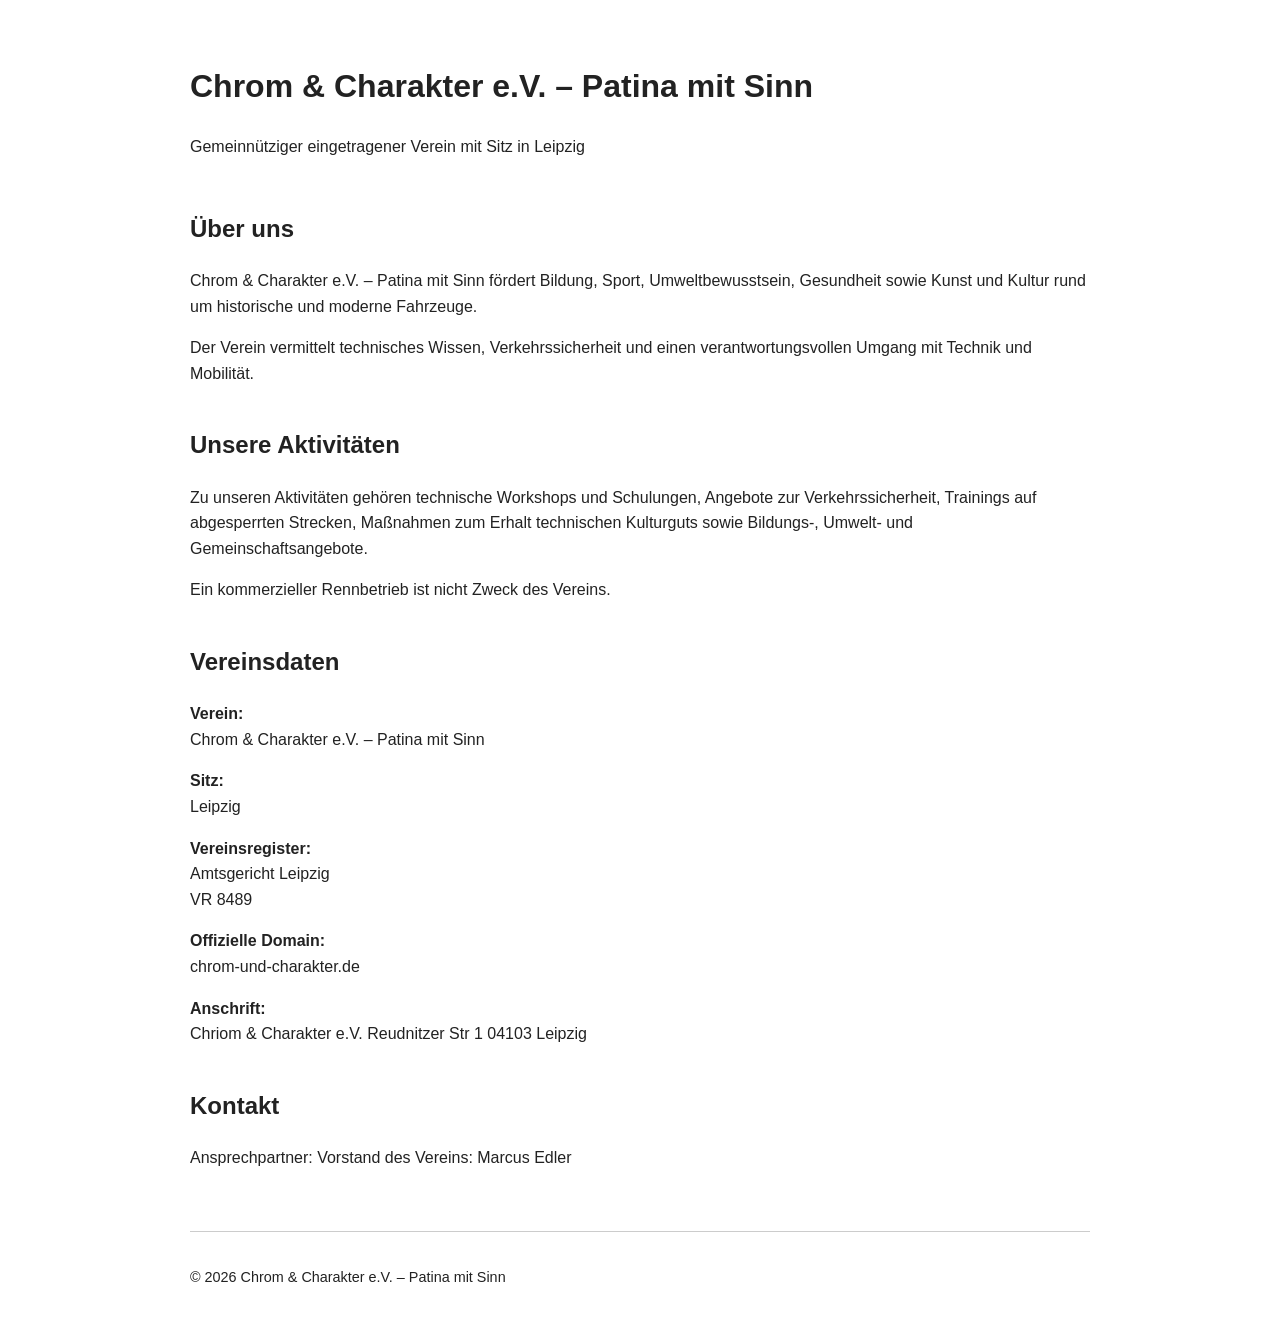
==== index.html @ ade67f9c "Add initial HTML structure for the website" ====
<!DOCTYPE html>
<html lang="de">
<head>
  <meta charset="UTF-8">
  <meta name="viewport" content="width=device-width, initial-scale=1.0">
  <title>Chrom & Charakter e.V. – Patina mit Sinn</title>
  <meta name="description" content="Offizielle Website des Chrom & Charakter e.V. – Patina mit Sinn">
  <style>
    body {
      font-family: Arial, sans-serif;
      max-width: 900px;
      margin: 0 auto;
      padding: 40px 20px;
      line-height: 1.6;
      color: #222;
    }
    h1, h2 { color: #222; }
    header { margin-bottom: 50px; }
    section { margin-bottom: 40px; }
    footer {
      margin-top: 60px;
      padding-top: 20px;
      border-top: 1px solid #ccc;
      font-size: 0.9em;
    }
  </style>
</head>

<body>

<header>
  <h1>Chrom & Charakter e.V. – Patina mit Sinn</h1>
  <p>Gemeinnütziger eingetragener Verein mit Sitz in Leipzig</p>
</header>

<section>
  <h2>Über uns</h2>
  <p>
    Chrom & Charakter e.V. – Patina mit Sinn fördert Bildung, Sport,
    Umweltbewusstsein, Gesundheit sowie Kunst und Kultur rund um
    historische und moderne Fahrzeuge.
  </p>

  <p>
    Der Verein vermittelt technisches Wissen, Verkehrssicherheit und
    einen verantwortungsvollen Umgang mit Technik und Mobilität.
  </p>
</section>

<section>
  <h2>Unsere Aktivitäten</h2>
  <p>
    Zu unseren Aktivitäten gehören technische Workshops und Schulungen,
    Angebote zur Verkehrssicherheit, Trainings auf abgesperrten Strecken,
    Maßnahmen zum Erhalt technischen Kulturguts sowie Bildungs-,
    Umwelt- und Gemeinschaftsangebote.
  </p>

  <p>
    Ein kommerzieller Rennbetrieb ist nicht Zweck des Vereins.
  </p>
</section>

<section>
  <h2>Vereinsdaten</h2>

  <p>
    <strong>Verein:</strong><br>
    Chrom & Charakter e.V. – Patina mit Sinn
  </p>

  <p>
    <strong>Sitz:</strong><br>
    Leipzig
  </p>

  <p>
    <strong>Vereinsregister:</strong><br>
    Amtsgericht Leipzig<br>
    VR 8489
  </p>

  <p>
    <strong>Offizielle Domain:</strong><br>
    chrom-und-charakter.de
  </p>

  <p>
    <strong>Anschrift:</strong><br>
    Chriom & Charakter e.V. 
    Reudnitzer Str 1
    04103 Leipzig
  </p>
</section>

<section>
  <h2>Kontakt</h2>
  <p>
    Ansprechpartner: Vorstand des Vereins: Marcus Edler
  </p>
</section>

<footer>
  <p>
    © 2026 Chrom & Charakter e.V. – Patina mit Sinn
  </p>
</footer>

</body>
</html>
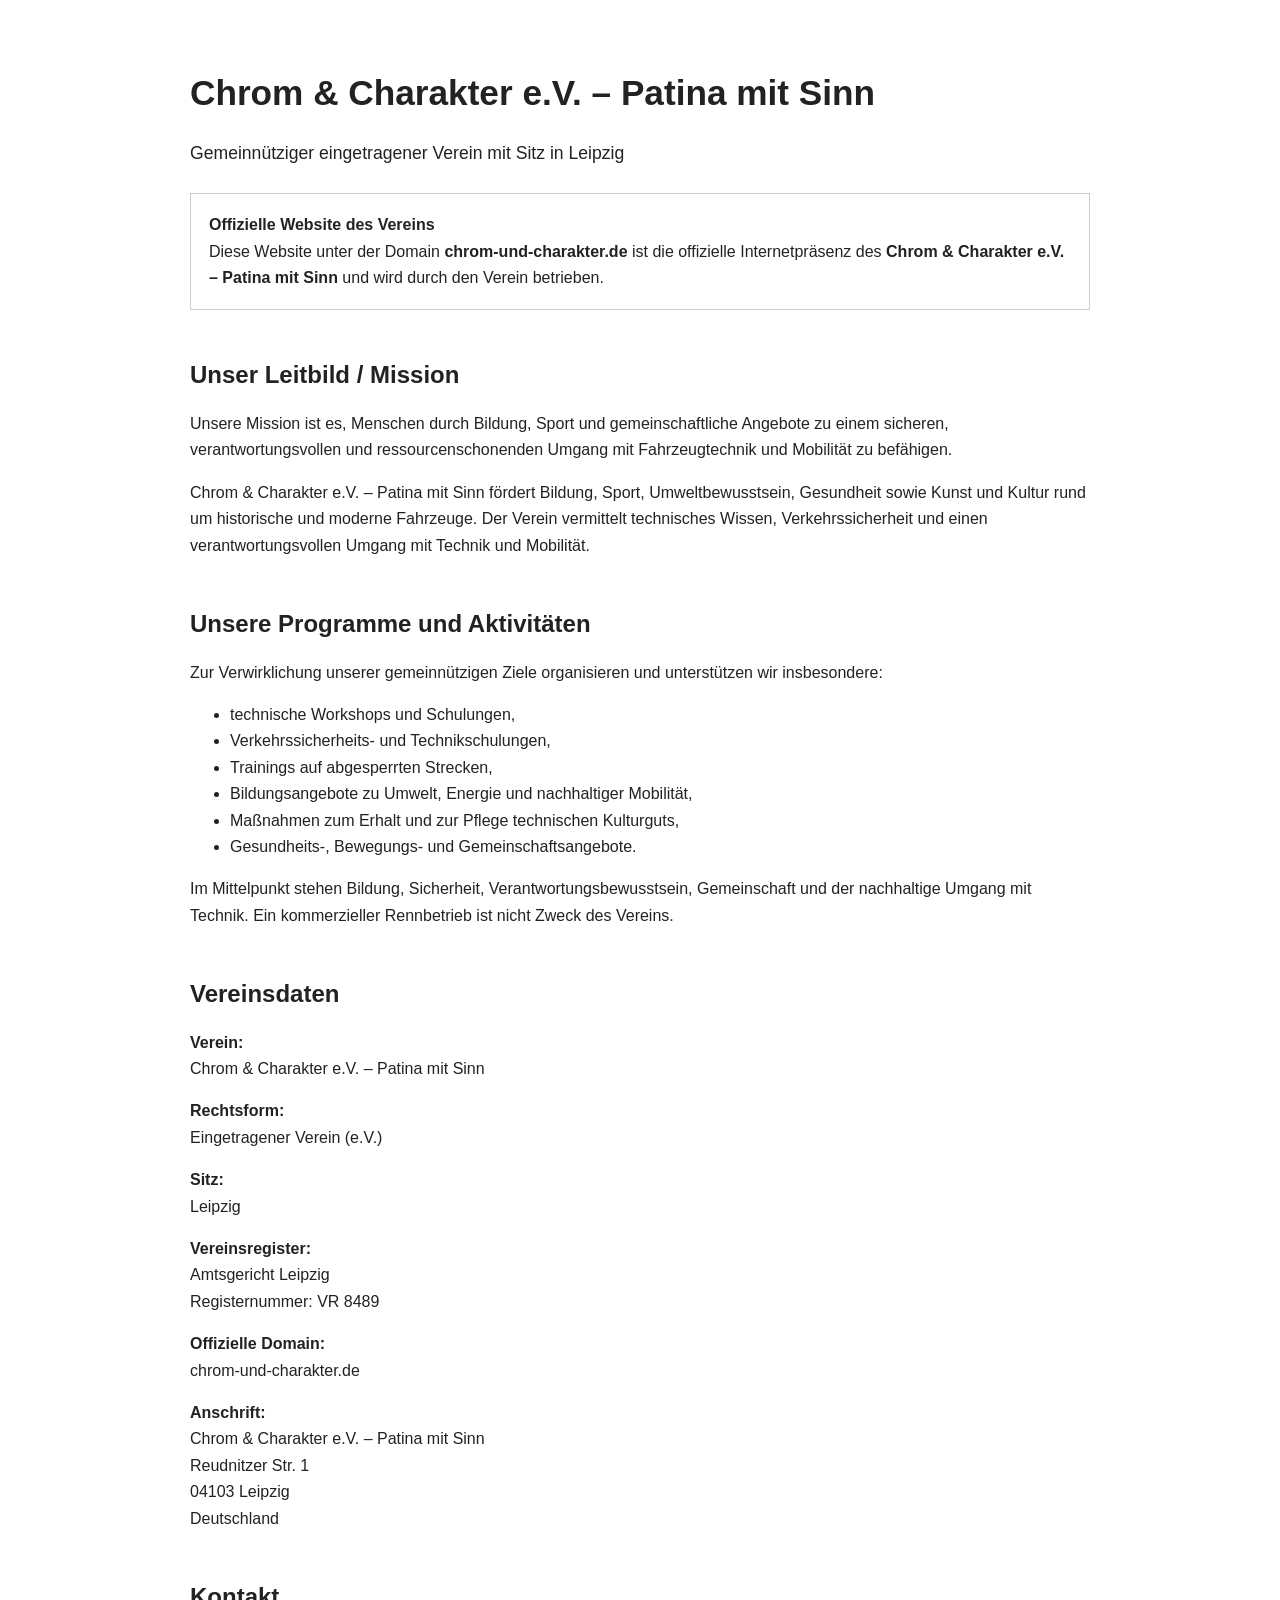
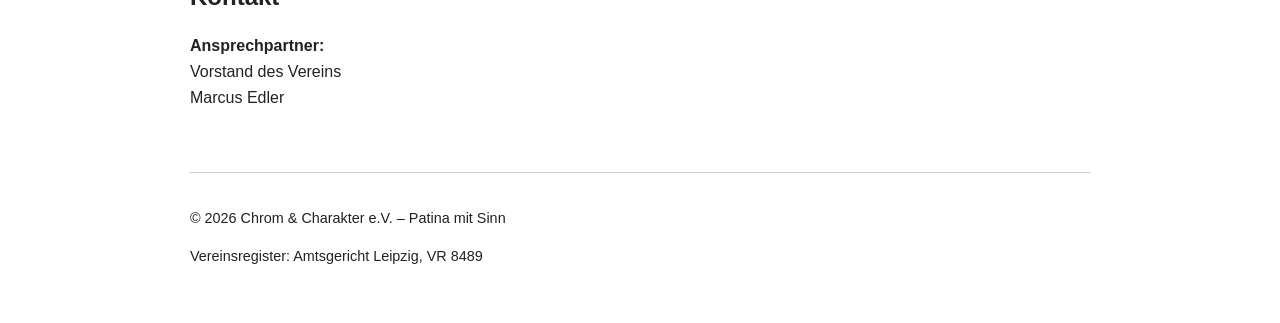
==== commit 8f2be5f6: "Enhance HTML structure and content clarity Updated the description meta tag and improved text clarit" ====
--- a/index.html
+++ b/index.html
@@ -3,25 +3,56 @@
 <head>
   <meta charset="UTF-8">
   <meta name="viewport" content="width=device-width, initial-scale=1.0">
+
   <title>Chrom & Charakter e.V. – Patina mit Sinn</title>
-  <meta name="description" content="Offizielle Website des Chrom & Charakter e.V. – Patina mit Sinn">
+
+  <meta name="description"
+        content="Offizielle Website des Chrom & Charakter e.V. – Patina mit Sinn, gemeinnütziger Verein mit Sitz in Leipzig, Vereinsregister VR 8489.">
+
   <style>
     body {
-      font-family: Arial, sans-serif;
+      font-family: Arial, Helvetica, sans-serif;
       max-width: 900px;
       margin: 0 auto;
       padding: 40px 20px;
-      line-height: 1.6;
+      line-height: 1.65;
       color: #222;
+      background: #fff;
     }
-    h1, h2 { color: #222; }
-    header { margin-bottom: 50px; }
-    section { margin-bottom: 40px; }
+
+    h1 {
+      font-size: 2.2rem;
+      margin-bottom: 10px;
+    }
+
+    h2 {
+      margin-top: 45px;
+      margin-bottom: 15px;
+    }
+
+    header {
+      margin-bottom: 45px;
+    }
+
+    .intro {
+      font-size: 1.1rem;
+    }
+
+    .official {
+      margin-top: 25px;
+      padding: 18px;
+      border: 1px solid #ccc;
+    }
+
+    section {
+      margin-bottom: 35px;
+    }
+
     footer {
       margin-top: 60px;
       padding-top: 20px;
       border-top: 1px solid #ccc;
-      font-size: 0.9em;
+      font-size: 0.9rem;
     }
   </style>
 </head>
@@ -30,36 +61,66 @@
 
 <header>
   <h1>Chrom & Charakter e.V. – Patina mit Sinn</h1>
-  <p>Gemeinnütziger eingetragener Verein mit Sitz in Leipzig</p>
+
+  <p class="intro">
+    Gemeinnütziger eingetragener Verein mit Sitz in Leipzig
+  </p>
+
+  <div class="official">
+    <strong>Offizielle Website des Vereins</strong><br>
+    Diese Website unter der Domain
+    <strong>chrom-und-charakter.de</strong>
+    ist die offizielle Internetpräsenz des
+    <strong>Chrom & Charakter e.V. – Patina mit Sinn</strong>
+    und wird durch den Verein betrieben.
+  </div>
 </header>
 
+
 <section>
-  <h2>Über uns</h2>
+  <h2>Unser Leitbild / Mission</h2>
+
+  <p>
+    Unsere Mission ist es, Menschen durch Bildung, Sport und
+    gemeinschaftliche Angebote zu einem sicheren, verantwortungsvollen
+    und ressourcenschonenden Umgang mit Fahrzeugtechnik und Mobilität
+    zu befähigen.
+  </p>
+
   <p>
     Chrom & Charakter e.V. – Patina mit Sinn fördert Bildung, Sport,
     Umweltbewusstsein, Gesundheit sowie Kunst und Kultur rund um
-    historische und moderne Fahrzeuge.
-  </p>
-
-  <p>
-    Der Verein vermittelt technisches Wissen, Verkehrssicherheit und
-    einen verantwortungsvollen Umgang mit Technik und Mobilität.
+    historische und moderne Fahrzeuge. Der Verein vermittelt
+    technisches Wissen, Verkehrssicherheit und einen verantwortungsvollen
+    Umgang mit Technik und Mobilität.
   </p>
 </section>
 
+
 <section>
-  <h2>Unsere Aktivitäten</h2>
+  <h2>Unsere Programme und Aktivitäten</h2>
+
   <p>
-    Zu unseren Aktivitäten gehören technische Workshops und Schulungen,
-    Angebote zur Verkehrssicherheit, Trainings auf abgesperrten Strecken,
-    Maßnahmen zum Erhalt technischen Kulturguts sowie Bildungs-,
-    Umwelt- und Gemeinschaftsangebote.
+    Zur Verwirklichung unserer gemeinnützigen Ziele organisieren und
+    unterstützen wir insbesondere:
   </p>
 
+  <ul>
+    <li>technische Workshops und Schulungen,</li>
+    <li>Verkehrssicherheits- und Technikschulungen,</li>
+    <li>Trainings auf abgesperrten Strecken,</li>
+    <li>Bildungsangebote zu Umwelt, Energie und nachhaltiger Mobilität,</li>
+    <li>Maßnahmen zum Erhalt und zur Pflege technischen Kulturguts,</li>
+    <li>Gesundheits-, Bewegungs- und Gemeinschaftsangebote.</li>
+  </ul>
+
   <p>
+    Im Mittelpunkt stehen Bildung, Sicherheit, Verantwortungsbewusstsein,
+    Gemeinschaft und der nachhaltige Umgang mit Technik.
     Ein kommerzieller Rennbetrieb ist nicht Zweck des Vereins.
   </p>
 </section>
+
 
 <section>
   <h2>Vereinsdaten</h2>
@@ -70,6 +131,11 @@
   </p>
 
   <p>
+    <strong>Rechtsform:</strong><br>
+    Eingetragener Verein (e.V.)
+  </p>
+
+  <p>
     <strong>Sitz:</strong><br>
     Leipzig
   </p>
@@ -77,7 +143,7 @@
   <p>
     <strong>Vereinsregister:</strong><br>
     Amtsgericht Leipzig<br>
-    VR 8489
+    Registernummer: VR 8489
   </p>
 
   <p>
@@ -87,22 +153,32 @@
 
   <p>
     <strong>Anschrift:</strong><br>
-    Chriom & Charakter e.V. 
-    Reudnitzer Str 1
-    04103 Leipzig
+    Chrom &amp; Charakter e.V. – Patina mit Sinn<br>
+    Reudnitzer Str. 1<br>
+    04103 Leipzig<br>
+    Deutschland
   </p>
 </section>
 
+
 <section>
   <h2>Kontakt</h2>
+
   <p>
-    Ansprechpartner: Vorstand des Vereins: Marcus Edler
+    <strong>Ansprechpartner:</strong><br>
+    Vorstand des Vereins<br>
+    Marcus Edler
   </p>
 </section>
 
+
 <footer>
   <p>
-    © 2026 Chrom & Charakter e.V. – Patina mit Sinn
+    © 2026 Chrom &amp; Charakter e.V. – Patina mit Sinn
+  </p>
+
+  <p>
+    Vereinsregister: Amtsgericht Leipzig, VR 8489
   </p>
 </footer>
 
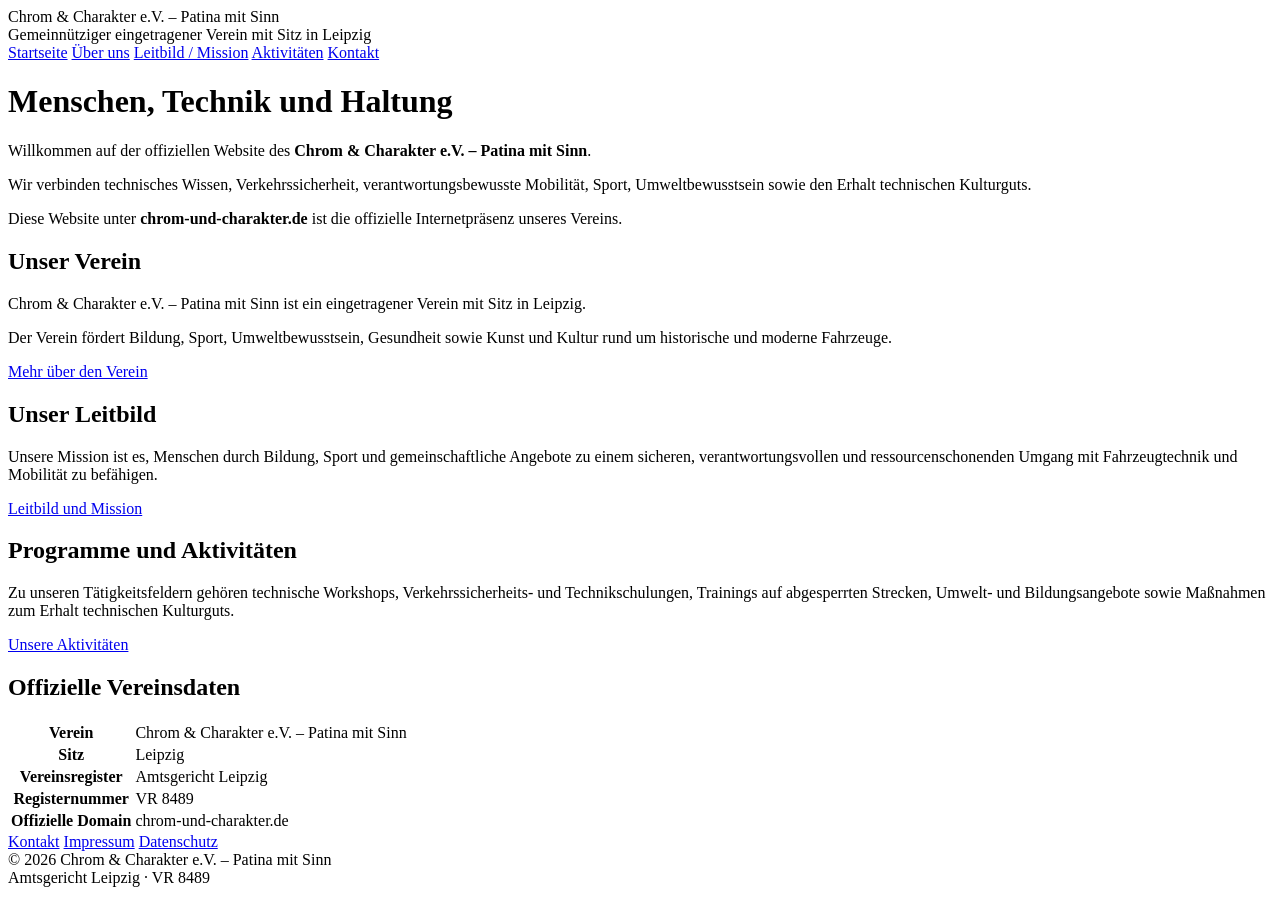
==== commit 56cd8888: "Revise content and layout for index.html Updated the website content and structure for Chrom & Chara" ====
--- a/index.html
+++ b/index.html
@@ -7,179 +7,139 @@
   <title>Chrom & Charakter e.V. – Patina mit Sinn</title>
 
   <meta name="description"
-        content="Offizielle Website des Chrom & Charakter e.V. – Patina mit Sinn, gemeinnütziger Verein mit Sitz in Leipzig, Vereinsregister VR 8489.">
+        content="Offizielle Website des gemeinnützigen Vereins Chrom & Charakter e.V. – Patina mit Sinn mit Sitz in Leipzig.">
 
-  <style>
-    body {
-      font-family: Arial, Helvetica, sans-serif;
-      max-width: 900px;
-      margin: 0 auto;
-      padding: 40px 20px;
-      line-height: 1.65;
-      color: #222;
-      background: #fff;
-    }
-
-    h1 {
-      font-size: 2.2rem;
-      margin-bottom: 10px;
-    }
-
-    h2 {
-      margin-top: 45px;
-      margin-bottom: 15px;
-    }
-
-    header {
-      margin-bottom: 45px;
-    }
-
-    .intro {
-      font-size: 1.1rem;
-    }
-
-    .official {
-      margin-top: 25px;
-      padding: 18px;
-      border: 1px solid #ccc;
-    }
-
-    section {
-      margin-bottom: 35px;
-    }
-
-    footer {
-      margin-top: 60px;
-      padding-top: 20px;
-      border-top: 1px solid #ccc;
-      font-size: 0.9rem;
-    }
-  </style>
+  <link rel="canonical" href="https://chrom-und-charakter.de/">
+  <link rel="stylesheet" href="style.css">
 </head>
 
 <body>
 
 <header>
-  <h1>Chrom & Charakter e.V. – Patina mit Sinn</h1>
+  <div class="header-inner">
+    <div class="site-title">Chrom & Charakter e.V. – Patina mit Sinn</div>
+    <div class="site-subtitle">Gemeinnütziger eingetragener Verein mit Sitz in Leipzig</div>
 
-  <p class="intro">
-    Gemeinnütziger eingetragener Verein mit Sitz in Leipzig
-  </p>
-
-  <div class="official">
-    <strong>Offizielle Website des Vereins</strong><br>
-    Diese Website unter der Domain
-    <strong>chrom-und-charakter.de</strong>
-    ist die offizielle Internetpräsenz des
-    <strong>Chrom & Charakter e.V. – Patina mit Sinn</strong>
-    und wird durch den Verein betrieben.
+    <nav>
+      <a href="index.html">Startseite</a>
+      <a href="ueber-uns.html">Über uns</a>
+      <a href="leitbild.html">Leitbild / Mission</a>
+      <a href="aktivitaeten.html">Aktivitäten</a>
+      <a href="kontakt.html">Kontakt</a>
+    </nav>
   </div>
 </header>
 
+<main>
 
-<section>
-  <h2>Unser Leitbild / Mission</h2>
+  <div class="hero">
+    <h1>Menschen, Technik und Haltung</h1>
 
-  <p>
-    Unsere Mission ist es, Menschen durch Bildung, Sport und
-    gemeinschaftliche Angebote zu einem sicheren, verantwortungsvollen
-    und ressourcenschonenden Umgang mit Fahrzeugtechnik und Mobilität
-    zu befähigen.
-  </p>
+    <p>
+      Willkommen auf der offiziellen Website des
+      <strong>Chrom & Charakter e.V. – Patina mit Sinn</strong>.
+    </p>
 
-  <p>
-    Chrom & Charakter e.V. – Patina mit Sinn fördert Bildung, Sport,
-    Umweltbewusstsein, Gesundheit sowie Kunst und Kultur rund um
-    historische und moderne Fahrzeuge. Der Verein vermittelt
-    technisches Wissen, Verkehrssicherheit und einen verantwortungsvollen
-    Umgang mit Technik und Mobilität.
-  </p>
-</section>
+    <p>
+      Wir verbinden technisches Wissen, Verkehrssicherheit,
+      verantwortungsbewusste Mobilität, Sport, Umweltbewusstsein
+      sowie den Erhalt technischen Kulturguts.
+    </p>
 
+    <p>
+      Diese Website unter
+      <strong>chrom-und-charakter.de</strong>
+      ist die offizielle Internetpräsenz unseres Vereins.
+    </p>
+  </div>
 
-<section>
-  <h2>Unsere Programme und Aktivitäten</h2>
+  <section>
+    <h2>Unser Verein</h2>
 
-  <p>
-    Zur Verwirklichung unserer gemeinnützigen Ziele organisieren und
-    unterstützen wir insbesondere:
-  </p>
+    <p>
+      Chrom & Charakter e.V. – Patina mit Sinn ist ein eingetragener
+      Verein mit Sitz in Leipzig.
+    </p>
 
-  <ul>
-    <li>technische Workshops und Schulungen,</li>
-    <li>Verkehrssicherheits- und Technikschulungen,</li>
-    <li>Trainings auf abgesperrten Strecken,</li>
-    <li>Bildungsangebote zu Umwelt, Energie und nachhaltiger Mobilität,</li>
-    <li>Maßnahmen zum Erhalt und zur Pflege technischen Kulturguts,</li>
-    <li>Gesundheits-, Bewegungs- und Gemeinschaftsangebote.</li>
-  </ul>
+    <p>
+      Der Verein fördert Bildung, Sport, Umweltbewusstsein,
+      Gesundheit sowie Kunst und Kultur rund um historische
+      und moderne Fahrzeuge.
+    </p>
 
-  <p>
-    Im Mittelpunkt stehen Bildung, Sicherheit, Verantwortungsbewusstsein,
-    Gemeinschaft und der nachhaltige Umgang mit Technik.
-    Ein kommerzieller Rennbetrieb ist nicht Zweck des Vereins.
-  </p>
-</section>
+    <a class="button" href="ueber-uns.html">Mehr über den Verein</a>
+  </section>
 
+  <section>
+    <h2>Unser Leitbild</h2>
 
-<section>
-  <h2>Vereinsdaten</h2>
+    <p>
+      Unsere Mission ist es, Menschen durch Bildung, Sport und
+      gemeinschaftliche Angebote zu einem sicheren,
+      verantwortungsvollen und ressourcenschonenden Umgang mit
+      Fahrzeugtechnik und Mobilität zu befähigen.
+    </p>
 
-  <p>
-    <strong>Verein:</strong><br>
-    Chrom & Charakter e.V. – Patina mit Sinn
-  </p>
+    <a class="button" href="leitbild.html">Leitbild und Mission</a>
+  </section>
 
-  <p>
-    <strong>Rechtsform:</strong><br>
-    Eingetragener Verein (e.V.)
-  </p>
+  <section>
+    <h2>Programme und Aktivitäten</h2>
 
-  <p>
-    <strong>Sitz:</strong><br>
-    Leipzig
-  </p>
+    <p>
+      Zu unseren Tätigkeitsfeldern gehören technische Workshops,
+      Verkehrssicherheits- und Technikschulungen, Trainings auf
+      abgesperrten Strecken, Umwelt- und Bildungsangebote sowie
+      Maßnahmen zum Erhalt technischen Kulturguts.
+    </p>
 
-  <p>
-    <strong>Vereinsregister:</strong><br>
-    Amtsgericht Leipzig<br>
-    Registernummer: VR 8489
-  </p>
+    <a class="button" href="aktivitaeten.html">Unsere Aktivitäten</a>
+  </section>
 
-  <p>
-    <strong>Offizielle Domain:</strong><br>
-    chrom-und-charakter.de
-  </p>
+  <section>
+    <h2>Offizielle Vereinsdaten</h2>
 
-  <p>
-    <strong>Anschrift:</strong><br>
-    Chrom &amp; Charakter e.V. – Patina mit Sinn<br>
-    Reudnitzer Str. 1<br>
-    04103 Leipzig<br>
-    Deutschland
-  </p>
-</section>
+    <table class="data-table">
+      <tr>
+        <th>Verein</th>
+        <td>Chrom & Charakter e.V. – Patina mit Sinn</td>
+      </tr>
+      <tr>
+        <th>Sitz</th>
+        <td>Leipzig</td>
+      </tr>
+      <tr>
+        <th>Vereinsregister</th>
+        <td>Amtsgericht Leipzig</td>
+      </tr>
+      <tr>
+        <th>Registernummer</th>
+        <td>VR 8489</td>
+      </tr>
+      <tr>
+        <th>Offizielle Domain</th>
+        <td>chrom-und-charakter.de</td>
+      </tr>
+    </table>
+  </section>
 
-
-<section>
-  <h2>Kontakt</h2>
-
-  <p>
-    <strong>Ansprechpartner:</strong><br>
-    Vorstand des Vereins<br>
-    Marcus Edler
-  </p>
-</section>
-
+</main>
 
 <footer>
-  <p>
-    © 2026 Chrom &amp; Charakter e.V. – Patina mit Sinn
-  </p>
+  <div class="footer-inner">
 
-  <p>
-    Vereinsregister: Amtsgericht Leipzig, VR 8489
-  </p>
+    <div class="footer-links">
+      <a href="kontakt.html">Kontakt</a>
+      <a href="impressum.html">Impressum</a>
+      <a href="datenschutz.html">Datenschutz</a>
+    </div>
+
+    <div class="small">
+      © 2026 Chrom & Charakter e.V. – Patina mit Sinn<br>
+      Amtsgericht Leipzig · VR 8489
+    </div>
+
+  </div>
 </footer>
 
 </body>
